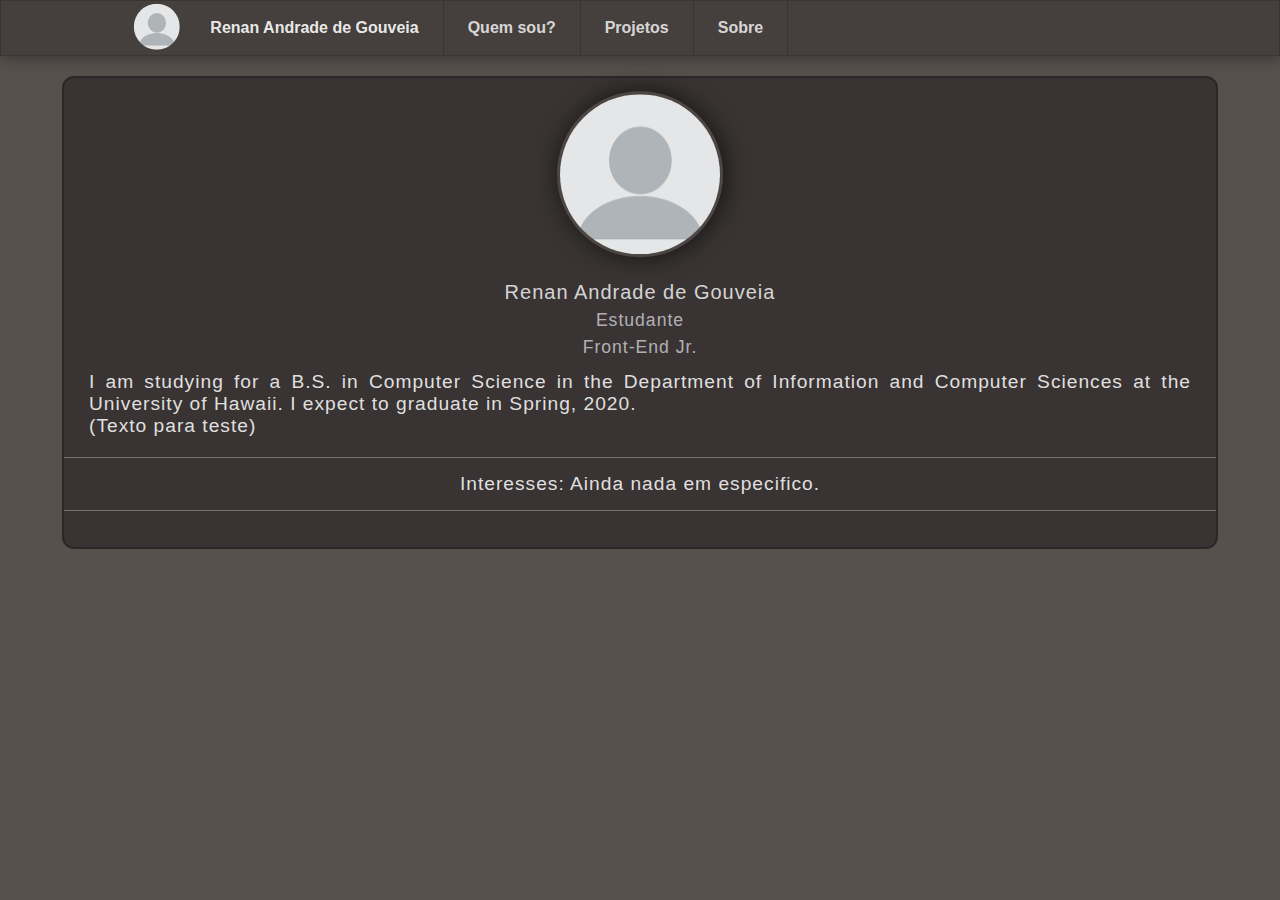
==== index.html @ 1b16d645 "Upload-base-projeto" ====
<!DOCTYPE html>
<html>
    <head>
        <!--Meta tags-->
        <meta charset="utf-8">
        <meta name="viewport" content="width=device-width,initial-scale=1,shrink-to-fit=no">
        <!--Font Awesome-->
        <link rel="stylesheet" href="https://use.fontawesome.com/releases/v5.12.1/css/all.css" integrity="sha384-v8BU367qNbs/aIZIxuivaU55N5GPF89WBerHoGA4QTcbUjYiLQtKdrfXnqAcXyTv" crossorigin="anonymous">
        <!--link css-->
        <link rel="stylesheet" type="text/css" href="estilo.css">
    </head>
    <body>

        <header>
            <nav>
                <div id="logo-text">
                    <img src="img/img_card.png" id="nav-img">
                    <h1>Renan Andrade de Gouveia</h1>
                </div>
                <ul>
                    <li>
                        <a href="#">Quem sou?</a>
                    </li>
                    <li>
                        <a href="#">Projetos</a>
                    </li>
                    <li>
                        <a href="#">Sobre</a>
                    </li>
                </ul>
            </nav>
        </header>

        <div class="container">
            <section class="card" id='quem-sou'>
                <div class="head-quem-sou">
                    <img src="img/img_card.png" alt="Imagem de perfil" class="img-card">
                    <div class="espacamento-topo"></div>
                    <h1>Renan Andrade de Gouveia</h1>
                    <h2>Estudante</h2>
                    <h2> Front-End Jr.</h2>
                    <p>
                       I am studying for a B.S. in Computer Science in the Department of Information and Computer Sciences at the University of Hawaii. I expect to graduate in Spring, 2020.<br>(Texto para teste)
                    </p>    
                </div>
                
                <div id="interesses">
                    <p>Interesses: Ainda nada em especifico.</p>
                </div>
                
                <div id="redes-sociais">
                    <a href=""><i class="fab fa-twitter-square fa-3x"></i></a>
                    <a href=""><i class="fab fa-github-square fa-3x"></i></a>
                    <a href=""><i class="fab fa-linkedin fa-3x"></i></a>
                </div>

            </section>
        </div>


    </body>
    
</html>
---- estilo.css ----
/*TAG FORMATATIONS*/
*{
    margin: 0;
    padding: 0;
}

html{
    width: 100%;
}

ul{
    list-style: none;
    display: flex;
    height: auto;
    flex-direction: column;
    text-align: center;
    width: 100vw;
}

a{
    text-decoration: none;
    color:antiquewhite;
}

body{
    width: 100vw;
    font-family: 'Open Sans','Helvetica Neue',Arial,Helvetica,sans-serif;    
    font-size:16px;
    color: black;
    background-color: #57504d; 
}
/*HEADER ELEMENTS */
nav{
    width:100%;
    display: flex;
    flex-direction: column;
    flex-wrap: nowrap;
    align-items: center;    
    background-color: #453f3d;
}

header{
    border: 1px solid rgba(25,25,25,0.5);;
    box-shadow: 1px 2px 12px rgba(25,25,25,0.5);
}

nav li{
    border-bottom: 1px solid rgba(142,142,142,0.3);
    transition: background-color 0.6s;
}

nav li:nth-child(1n){
    border-top: 1px solid rgba(142,142,142,0.35);
}

nav a{
    display: block;
    padding:18px 24px;
    font-size: 1em;
    font-weight: bold;
    color:rgba(255,255,255,0.8);
    /*-text formatation*/
    transition: color 0.6s;
}

nav li:hover{
    background-color: rgba(255,255,255,0.8); 
}

nav a:hover{
    color:#453f3d;
}

nav h1{
    font-size: 1em;
    color:rgba(255,255,255,0.9);
}

#nav-img{
    position: absolute;
    width: 46px;
    border-radius: 24px;
    transform: translate(-620%,-33%);
}
#logo-text {
    position: relative;
    padding: 18px 24px;
    padding-left: 0;
    padding-right: 0;
    text-align: left;
}

/*C O N T E U D O*/
.container{
    width: 100vw;
    display: flex;
    flex-direction: column;
    align-items: center;
}

.card{
    width: 90vw;
    height: 80%;
    margin: 20px;
    position: relative;
    border: 2px solid #2a2727;
    border-radius: 12px;
    background: #393433;
}

.img-card{
    width:160px;
    border: 3px solid rgb(77,70,67);
    border-radius: 98px;
    box-shadow: 2px 0 24px rgba(0,0,0,0.65);
    
    position: absolute;
    top:0;
    left:50%;
    transform: translate(-50%,8%); 
}

.espacamento-topo{
    margin-top: 190px;
}

/*Quem sou -> card*/
#quem-sou .head-quem-sou > h1,h2{
    text-align: center;
    padding: 3px;
    font-weight: 500;
}

#quem-sou .head-quem-sou > h1 {
    font-size: 1.25rem;
    color:rgba(255,255,255,0.8);
    letter-spacing: 1px;
}

#quem-sou .head-quem-sou > h2{
    font-size: 1.1rem;
    color: 	rgba(248,248,255,0.65);
    letter-spacing: 1px;
}

#quem-sou .head-quem-sou > p{
    margin-top: 6px;
    text-align: left;
    font-size: 1.05rem;
}

#quem-sou #interesses{
    font-size: 1rem;
    text-align: center;
}

#quem-sou > div{
    padding: 10px 5px;
    border-bottom: 1px solid rgba(255,255,255,0.3);
    color:rgba(255,255,255,0.86);
    font-weight: 500;
    letter-spacing: 1px;
}

#quem-sou > div:last-child{
    border-bottom: none;
}

#redes-sociais{
    display: flex;
    flex-direction: row;
    justify-content: center;
    align-items: center;
}

#redes-sociais > a{
    margin: 8px;
    color: #57504d;
    transition: color 0.6s;
} 

#redes-sociais > a:hover{
    color: #968b86;
} 

@media(min-width:800px){
    nav {
        flex-direction: row;
    }
    
    ul{
        flex-direction: row;
    }
    
    #logo-text,nav li{
        border-right: 1px solid rgba(25,25,25,0.3);
        border-bottom: none;
    }
    
    nav li:nth-child(1n){
        border-top:none;
    }
    
    #logo-text{
        width: 50vw;
        text-align: end;
        padding-right: 24px;
    }
    
    #quem-sou .head-quem-sou > p{
        margin: 10px 20px;
        font-size: 1.2rem;
        text-align: justify;
    }
    
    #quem-sou #interesses{
        padding: 15px;
        font-size: 1.2rem;
    }
    
    #redes-sociais{
        
    }
    
}
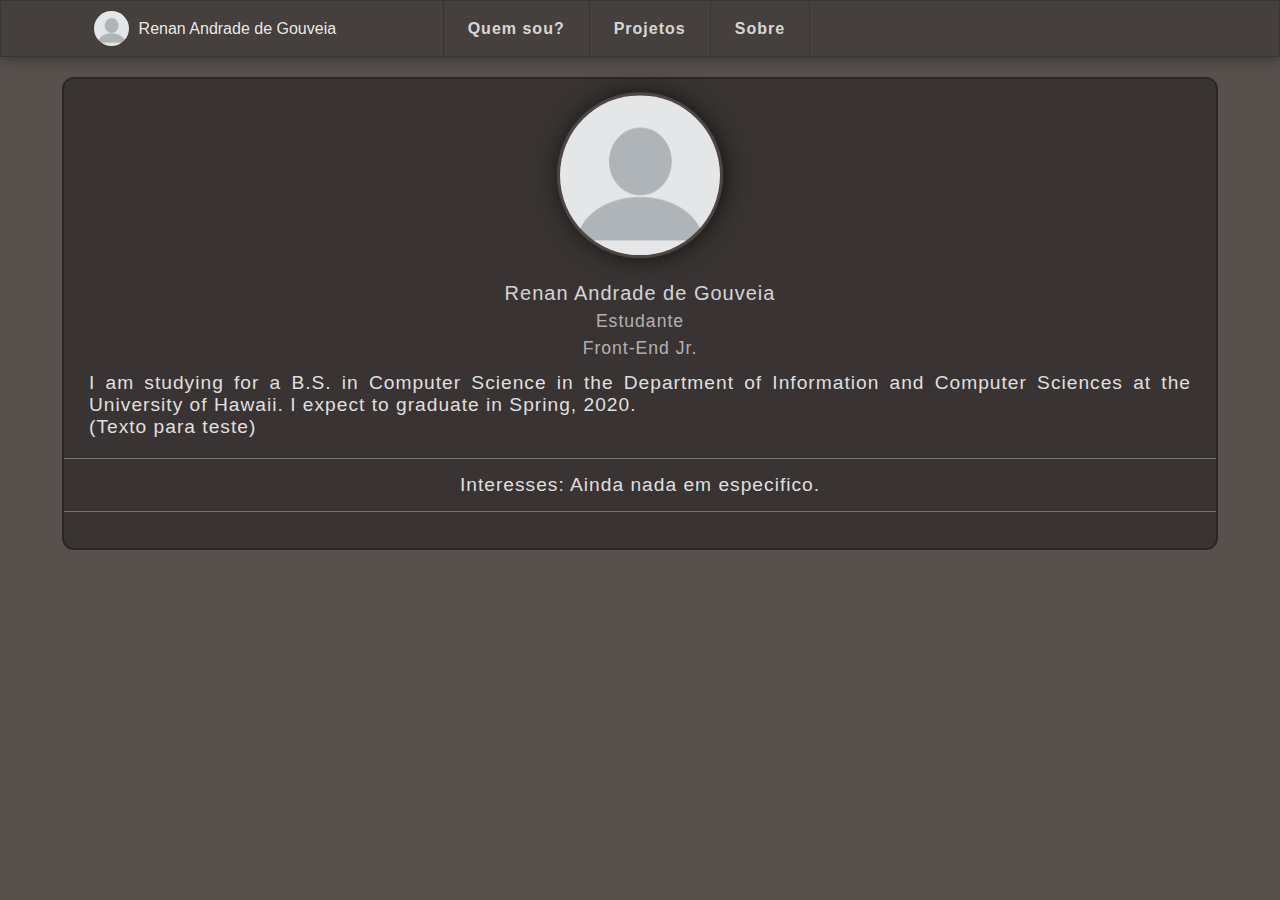
==== commit 02764d49: "Ajustando-imagem-navegação" ====
--- a/index.html
+++ b/index.html
@@ -17,6 +17,7 @@
                     <img src="img/img_card.png" id="nav-img">
                     <h1>Renan Andrade de Gouveia</h1>
                 </div>
+                <div class="divisor"></div>
                 <ul>
                     <li>
                         <a href="#">Quem sou?</a>
--- a/estilo.css
+++ b/estilo.css
@@ -57,9 +57,9 @@
     display: block;
     padding:18px 24px;
     font-size: 1em;
-    font-weight: bold;
+    font-weight: 600;
+    letter-spacing: 1px;
     color:rgba(255,255,255,0.8);
-    /*-text formatation*/
     transition: color 0.6s;
 }
 
@@ -73,21 +73,23 @@
 
 nav h1{
     font-size: 1em;
+    font-weight: 500;
     color:rgba(255,255,255,0.9);
 }
 
 #nav-img{
-    position: absolute;
-    width: 46px;
+    width: 35px;
     border-radius: 24px;
-    transform: translate(-620%,-33%);
-}
+    margin:5px 10px;
+}
+
 #logo-text {
-    position: relative;
-    padding: 18px 24px;
-    padding-left: 0;
-    padding-right: 0;
+    display: flex;
+    flex-direction: row;
+    align-items: center;
+    justify-content: center;
     text-align: left;
+    padding: 5px 0;
 }
 
 /*C O N T E U D O*/
@@ -218,8 +220,4 @@
         font-size: 1.2rem;
     }
     
-    #redes-sociais{
-        
-    }
-    
-}
+}
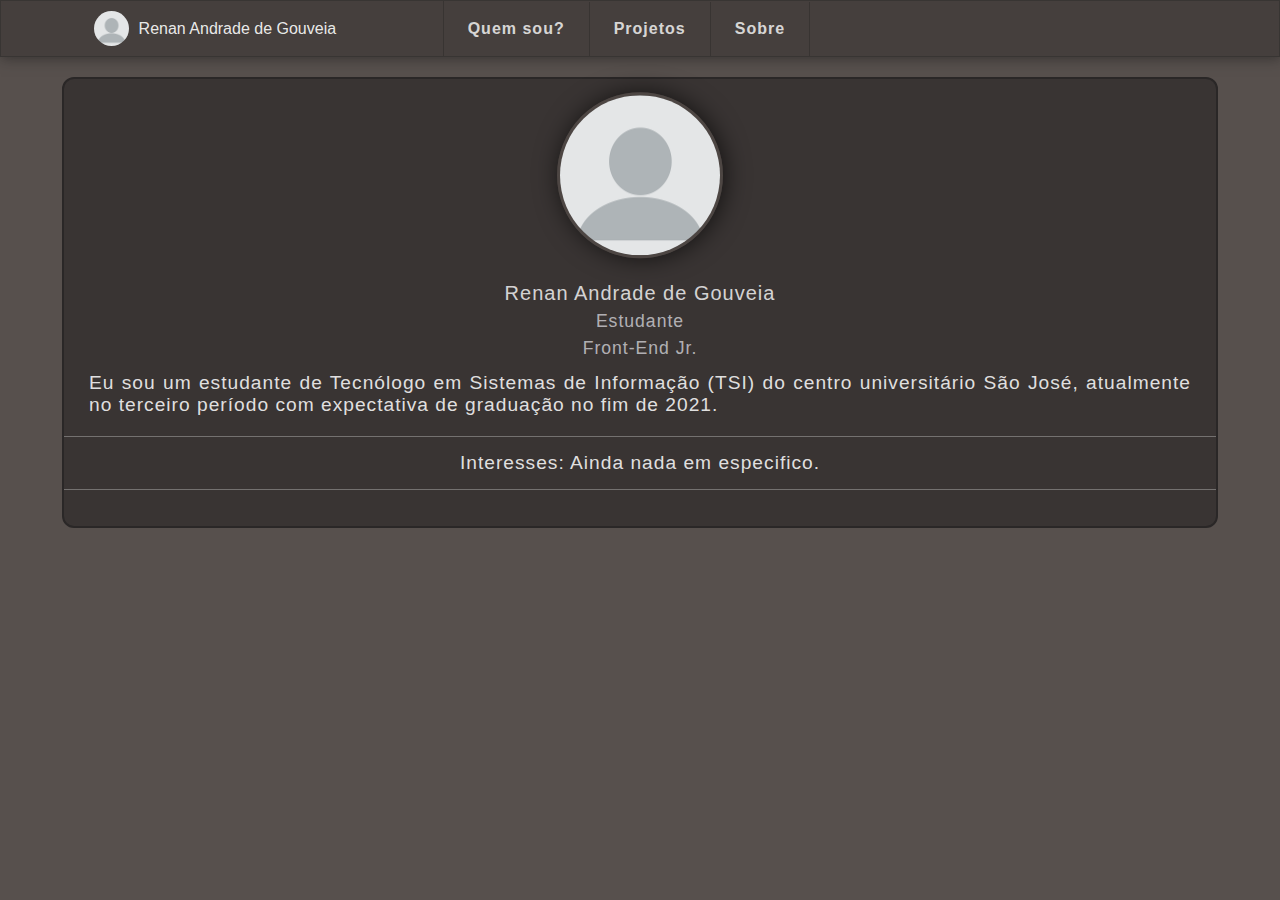
==== commit 430fe22e: "Alterações-Texto" ====
--- a/index.html
+++ b/index.html
@@ -1,6 +1,8 @@
 <!DOCTYPE html>
 <html>
     <head>
+        <!--Titulo-->
+        <title>Portfolio</title>
         <!--Meta tags-->
         <meta charset="utf-8">
         <meta name="viewport" content="width=device-width,initial-scale=1,shrink-to-fit=no">
@@ -41,7 +43,7 @@
                     <h2>Estudante</h2>
                     <h2> Front-End Jr.</h2>
                     <p>
-                       I am studying for a B.S. in Computer Science in the Department of Information and Computer Sciences at the University of Hawaii. I expect to graduate in Spring, 2020.<br>(Texto para teste)
+                       Eu sou um estudante de Tecnólogo em Sistemas de Informação (TSI) do centro universitário São José, atualmente no terceiro período com expectativa de graduação no fim de 2021.
                     </p>    
                 </div>
                 
--- a/estilo.css
+++ b/estilo.css
@@ -176,7 +176,7 @@
 }
 
 #redes-sociais > a{
-    margin: 8px;
+    margin: 8px 12px;
     color: #57504d;
     transition: color 0.6s;
 } 
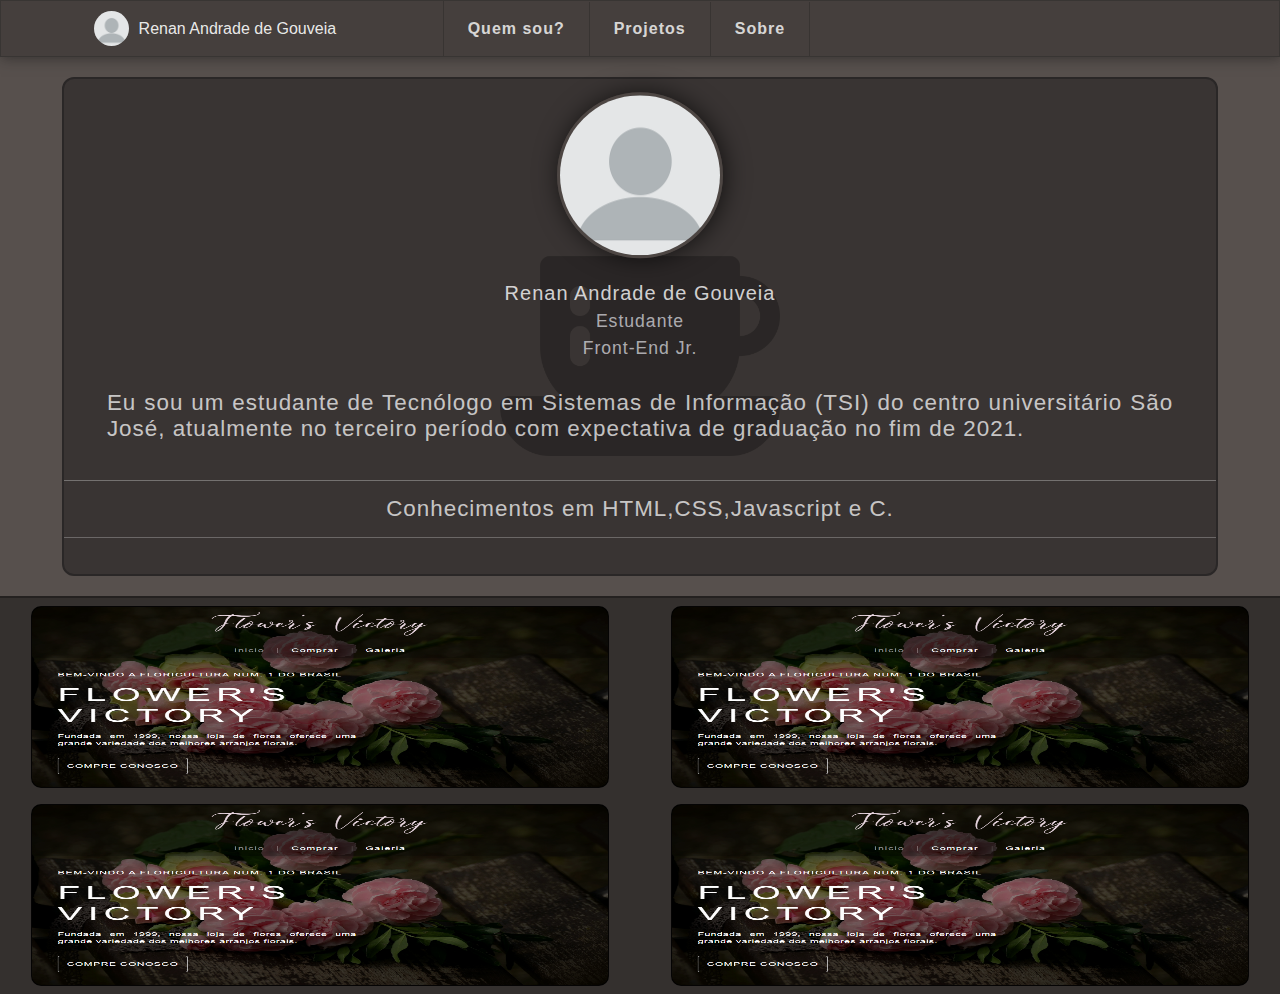
==== commit d03c7acd: "Implementação da area de projetos" ====
--- a/index.html
+++ b/index.html
@@ -34,7 +34,7 @@
             </nav>
         </header>
 
-        <div class="container">
+        <main class="container">
             <section class="card" id='quem-sou'>
                 <div class="head-quem-sou">
                     <img src="img/img_card.png" alt="Imagem de perfil" class="img-card">
@@ -48,7 +48,7 @@
                 </div>
                 
                 <div id="interesses">
-                    <p>Interesses: Ainda nada em especifico.</p>
+                    <p>Conhecimentos em HTML,CSS,Javascript e C.</p>
                 </div>
                 
                 <div id="redes-sociais">
@@ -58,9 +58,40 @@
                 </div>
 
             </section>
-        </div>
-
-
+                
+            <section class="container-informacoes">
+                <div class="container-projetos">
+                    <div class="projeto">
+                        <div class="projeto-info">
+                            <h1>Flower's Victory</h1>
+                            <p>Lorem ipsum dolor sit amet, consectetur adipisicing elit. Totam ducimus non, inventore soluta! Cumque voluptas quod magni nihil modi ducimus doloribus aperiam quis necessitatibus facere id earum laborum, nulla hic. Libero nihil at debitis.</p>
+                            <a href=""><i class="fab fa-github-square fa-4x"></i></a>
+                        </div>
+                    </div>
+                    <div class="projeto">
+                        <div class="projeto-info">
+                            <h1>Flower's Victory</h1>
+                            <p>Lorem ipsum dolor sit amet, consectetur adipisicing elit. Totam ducimus non, inventore soluta! Cumque voluptas quod magni nihil modi ducimus doloribus aperiam quis necessitatibus facere id earum laborum, nulla hic. Libero nihil at debitis.</p>
+                            <a href=""><i class="fab fa-github-square fa-4x"></i></a>
+                        </div>
+                    </div>
+                    <div class="projeto">
+                        <div class="projeto-info">
+                            <h1>Flower's Victory</h1>
+                            <p>Lorem ipsum dolor sit amet, consectetur adipisicing elit. Totam ducimus non, inventore soluta! Cumque voluptas quod magni nihil modi ducimus doloribus aperiam quis necessitatibus facere id earum laborum, nulla hic. Libero nihil at debitis.</p>
+                            <a href=""><i class="fab fa-github-square fa-4x"></i></a>
+                        </div>
+                    </div>
+                    <div class="projeto">
+                        <div class="projeto-info">
+                            <h1>Flower's Victory</h1>
+                            <p>Lorem ipsum dolor sit amet, consectetur adipisicing elit. Totam ducimus non, inventore soluta! Cumque voluptas quod magni nihil modi ducimus doloribus aperiam quis necessitatibus facere id earum laborum, nulla hic. Libero nihil at debitis.</p>
+                            <a href=""><i class="fab fa-github-square fa-4x"></i></a>
+                        </div>
+                    </div>
+                </div>
+            </section>    
+        </main>
     </body>
     
 </html>--- a/estilo.css
+++ b/estilo.css
@@ -6,6 +6,7 @@
 
 html{
     width: 100%;
+    overflow-x: hidden;
 }
 
 ul{
@@ -107,7 +108,8 @@
     position: relative;
     border: 2px solid #2a2727;
     border-radius: 12px;
-    background: #393433;
+    background: url(img/Coffe2.png) #393433 no-repeat 50% 45%;
+    background-size: 220px;
 }
 
 .img-card{
@@ -147,13 +149,17 @@
 
 #quem-sou .head-quem-sou > p{
     margin-top: 6px;
-    text-align: left;
-    font-size: 1.05rem;
+    padding: 0.5em;    
+    padding-top: 0;
+    text-align: center;
+    opacity: 0.85;
+    font-size: 1rem;
 }
 
 #quem-sou #interesses{
     font-size: 1rem;
     text-align: center;
+    opacity: 0.85;
 }
 
 #quem-sou > div{
@@ -185,13 +191,111 @@
     color: #968b86;
 } 
 
+/* INFORMAÇÕES*/
+
+.container-informacoes{
+    border-top: 2px solid rgba(0,0,0,.3);
+    width: 100%;
+    display: flex;
+    flex-direction: column;
+    align-items: center;
+    background-color: rgba(0,0,0,0.4);
+}
+
+.container-projetos{
+    display: flex;
+    flex-wrap: wrap;
+}
+
+.projeto{
+    min-width:350px;
+    min-height: 210px;
+    width: 45%;
+    margin: 8px auto;
+    border: 1.5px solid rgba(0,0,0,.9);
+    border-radius: 10px;
+    background:  url('img/Projeto_Flower.png') no-repeat center center;
+    background-size: cover;
+}
+
+.projeto-info{
+    width: 100%;
+    height: 100%;
+    border-radius: 10px;
+    background: rgba(0,0,0,.8);
+    display: flex;
+    flex-direction: column;
+    align-items: center;
+    justify-content: center;
+    text-align:justify;
+    opacity: 0;
+    transition: .8s opacity;
+    transition-timing-function: ease-in-out;
+}
+
+.projeto-info:hover{
+    opacity: 1;
+}
+
+.projeto-info > h1{
+    letter-spacing: 2px;
+    padding: 10px;
+    font-size: 1.4em;
+    font-weight: 500;
+    color: rgba(255,255,255,.95);
+}
+
+.projeto-info > p {
+    padding: 0 14px;
+    margin-top: 10px;
+    font-size: .9em;
+    line-height: 1.15em;
+    font-weight: 600;
+    letter-spacing: 1px;
+    color: rgba(255,255,255,.82);
+}
+
+.projeto-info > a {
+    padding: 8px;
+    font-size: .9em;
+    color: rgba(255,255,255,.4);
+    transition: 1s color;
+    transition-timing-function: ease-out;
+}
+
+.projeto-info > a:hover{
+    padding: 8px;
+    color: rgba(255,255,255,.8);
+}
+
 @media(min-width:800px){
+    .projeto{
+        min-width:250px;
+        min-height: 180px;
+        background-size:100% 100%;
+    }
+    
+    .projeto-info > h1{
+        font-size: 1.8em;
+    }
+
+    .projeto-info > p {
+        padding: 0 28px;
+        margin-top: 20px;
+        font-size: .95em;
+        line-height: 1.15em;
+    }
+    
     nav {
         flex-direction: row;
     }
     
     ul{
         flex-direction: row;
+    }
+    
+    .card{
+        background-size: 280px;
     }
     
     #logo-text,nav li{
@@ -213,6 +317,7 @@
         margin: 10px 20px;
         font-size: 1.2rem;
         text-align: justify;
+        padding: 0.8em;   
     }
     
     #quem-sou #interesses{
@@ -221,3 +326,28 @@
     }
     
 }
+
+@media(min-width:1060px){
+    #quem-sou .head-quem-sou > p{
+        font-size: 1.4rem;
+    }
+    
+    #quem-sou #interesses{
+        font-size: 1.4rem;
+    }
+    
+    .projeto{
+        background: cover;
+    }
+    
+    .projeto-info > h1{
+        font-size: 1.8em;
+    }
+
+    .projeto-info > p {
+        padding: 0 28px;
+        margin-top: 20px;
+        font-size: .95em;
+        line-height: 1.15em;
+    }
+}
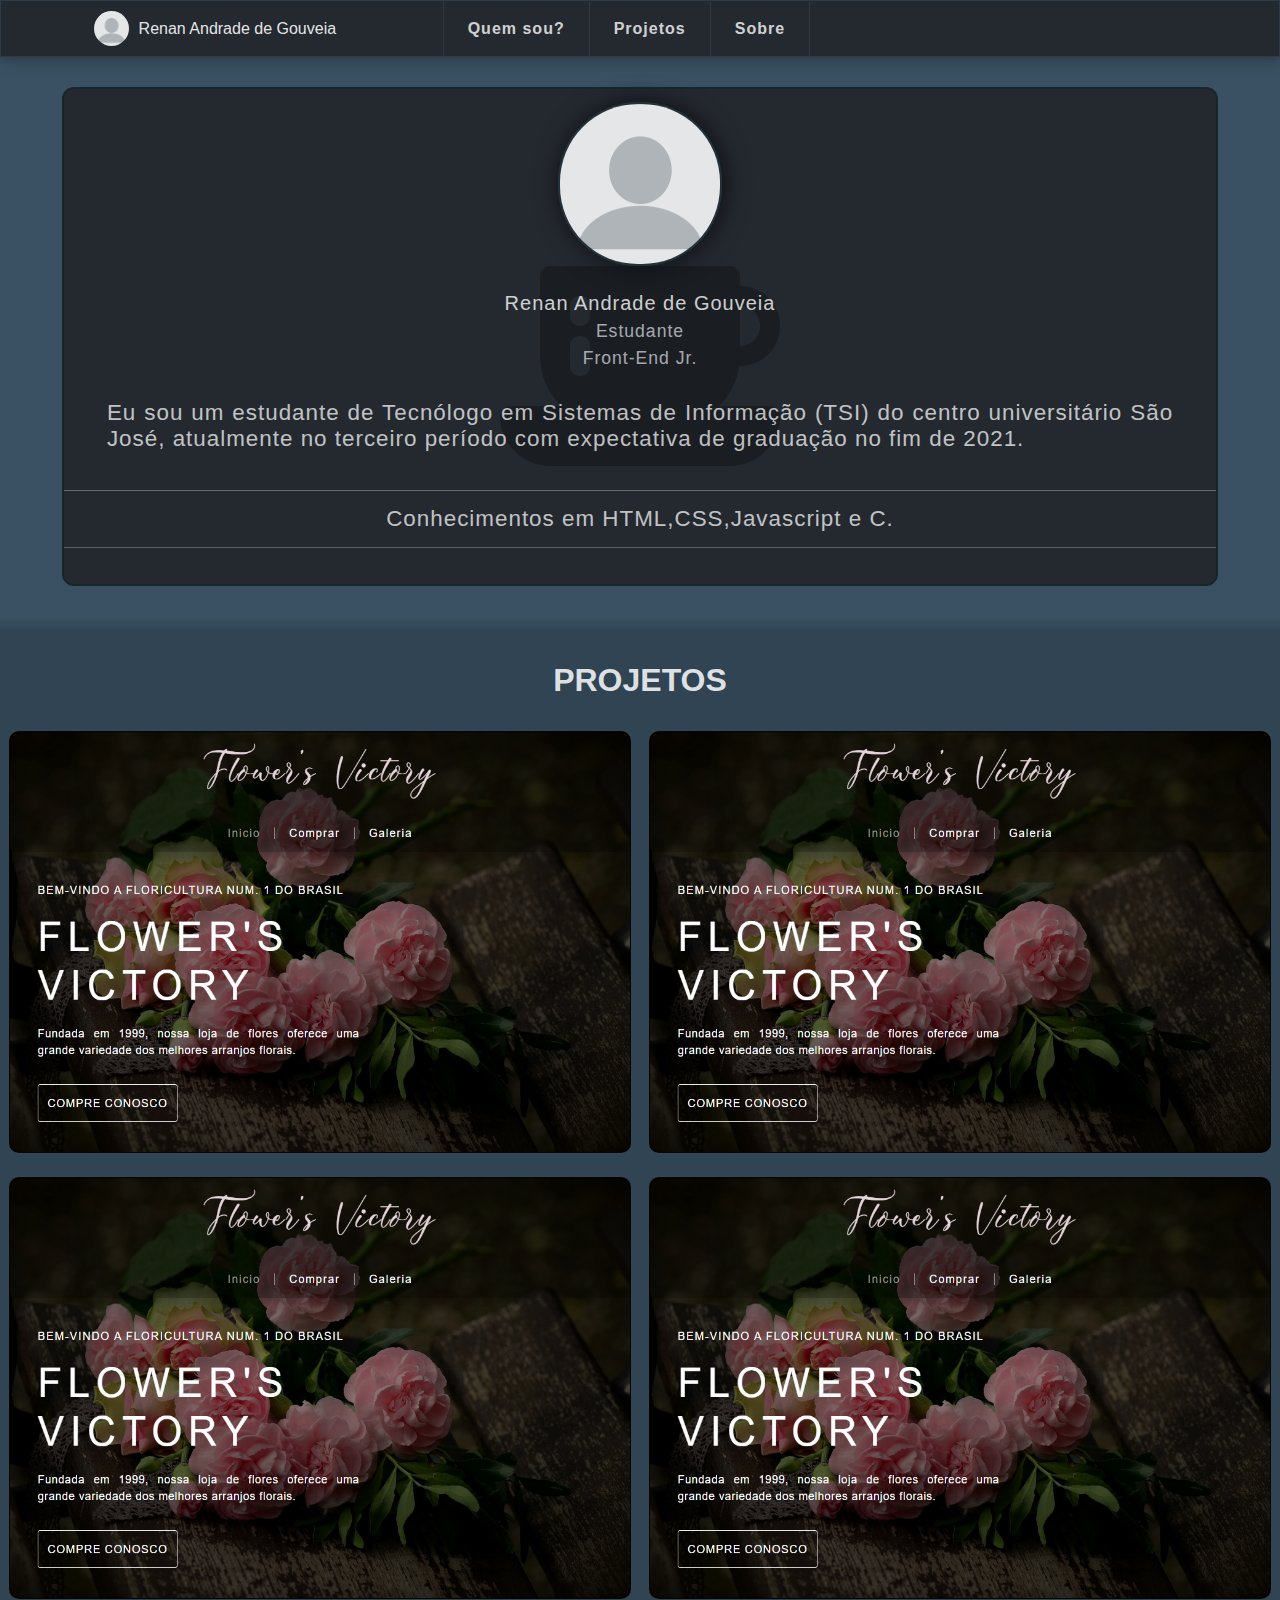
==== commit f467f3c0: "Update" ====
--- a/index.html
+++ b/index.html
@@ -19,7 +19,7 @@
                     <img src="img/img_card.png" id="nav-img">
                     <h1>Renan Andrade de Gouveia</h1>
                 </div>
-                <div class="divisor"></div>
+                
                 <ul>
                     <li>
                         <a href="#">Quem sou?</a>
@@ -56,10 +56,12 @@
                     <a href=""><i class="fab fa-github-square fa-3x"></i></a>
                     <a href=""><i class="fab fa-linkedin fa-3x"></i></a>
                 </div>
-
             </section>
-                
+            
+            <div id="lgradient-quem-info"></div>
+            
             <section class="container-informacoes">
+               <h1>PROJETOS</h1>
                 <div class="container-projetos">
                     <div class="projeto">
                         <div class="projeto-info">
--- a/estilo.css
+++ b/estilo.css
@@ -28,7 +28,7 @@
     font-family: 'Open Sans','Helvetica Neue',Arial,Helvetica,sans-serif;    
     font-size:16px;
     color: black;
-    background-color: #57504d; 
+    background-color: #395163; 
 }
 /*HEADER ELEMENTS */
 nav{
@@ -37,16 +37,16 @@
     flex-direction: column;
     flex-wrap: nowrap;
     align-items: center;    
-    background-color: #453f3d;
+    background-color: #242930;
 }
 
 header{
-    border: 1px solid rgba(25,25,25,0.5);;
+    border: 1px solid rgba(35,35,45,0.5);;
     box-shadow: 1px 2px 12px rgba(25,25,25,0.5);
 }
 
 nav li{
-    border-bottom: 1px solid rgba(142,142,142,0.3);
+    border-bottom: 1px solid rgba(172,172,172,0.3);
     transition: background-color 0.6s;
 }
 
@@ -104,18 +104,18 @@
 .card{
     width: 90vw;
     height: 80%;
-    margin: 20px;
+    margin: 30px 20px;
     position: relative;
-    border: 2px solid #2a2727;
+    border: 2px solid #19242c;
     border-radius: 12px;
-    background: url(img/Coffe2.png) #393433 no-repeat 50% 45%;
+    background: url(img/Coffe2.png) #242930 no-repeat 50% 45%;
     background-size: 220px;
 }
 
 .img-card{
     width:160px;
-    border: 3px solid rgb(77,70,67);
-    border-radius: 98px;
+    border: 2.8px solid #23323d;
+    border-radius: 80px;
     box-shadow: 2px 0 24px rgba(0,0,0,0.65);
     
     position: absolute;
@@ -125,7 +125,7 @@
 }
 
 .espacamento-topo{
-    margin-top: 190px;
+    padding-top: 190px;
 }
 
 /*Quem sou -> card*/
@@ -183,7 +183,7 @@
 
 #redes-sociais > a{
     margin: 8px 12px;
-    color: #57504d;
+    color: #14161a;
     transition: color 0.6s;
 } 
 
@@ -191,15 +191,28 @@
     color: #968b86;
 } 
 
+#lgradient-quem-info{
+    width: 100%;
+    padding:8px 0;
+    background: linear-gradient(#395163,#304453);
+}
+
+
 /* INFORMAÇÕES*/
-
 .container-informacoes{
-    border-top: 2px solid rgba(0,0,0,.3);
+    
     width: 100%;
     display: flex;
     flex-direction: column;
     align-items: center;
-    background-color: rgba(0,0,0,0.4);
+    background-color:#304453;
+}
+
+.container-informacoes>h1{
+    font-size: 2em;
+    padding: 20px;
+    margin-top: 10px;
+    color:rgba(255,255,255,0.85);
 }
 
 .container-projetos{
@@ -209,9 +222,9 @@
 
 .projeto{
     min-width:350px;
-    min-height: 210px;
-    width: 45%;
-    margin: 8px auto;
+    min-height: auto;
+    width: 40%;
+    margin: 12px auto;
     border: 1.5px solid rgba(0,0,0,.9);
     border-radius: 10px;
     background:  url('img/Projeto_Flower.png') no-repeat center center;
@@ -299,7 +312,7 @@
     }
     
     #logo-text,nav li{
-        border-right: 1px solid rgba(25,25,25,0.3);
+        border-right: 1.5px solid rgba(53,59,69,.8);
         border-bottom: none;
     }
     
@@ -337,7 +350,8 @@
     }
     
     .projeto{
-        background: cover;
+        width:620px;
+        height: 420px;
     }
     
     .projeto-info > h1{
